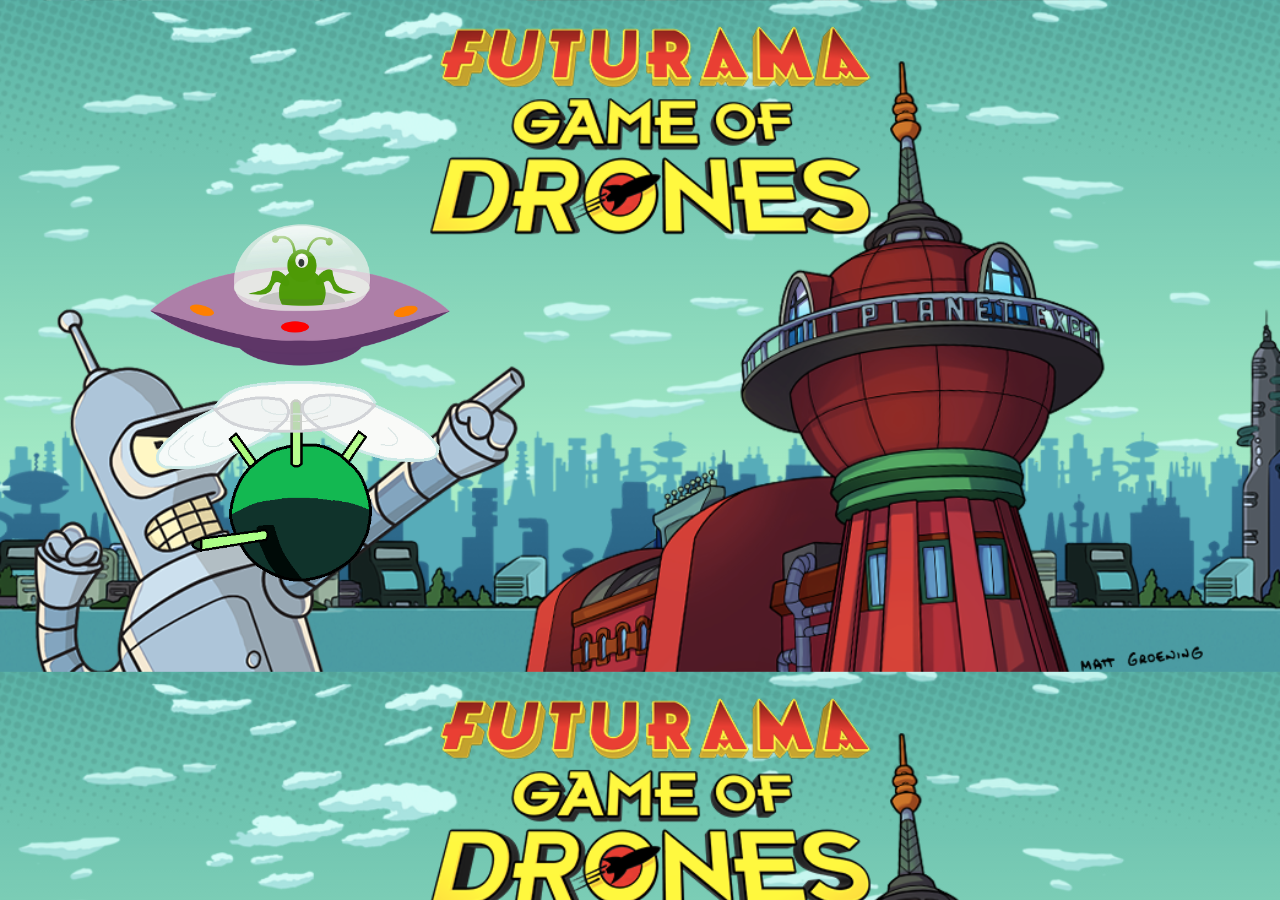
==== game.html @ 822339af "doing the @ media" ====
<!DOCTYPE html>
<html>
<head>
	<link rel="stylesheet" href="css/normalize.css">
	<link href="css/main.css" rel="stylesheet">
	<title>main game page</title>
</head>
<body class="game">
	<div id="blue">
		<img id="space" src="Images/space.png"/>
	</div>
	<br/>
	<div id="red">
		<img id="drone" src="Images/drone.png"/>
	</div>
	
	<div class="instruction">
		
		
	</div>
<script
  src="https://code.jquery.com/jquery-3.2.1.min.js"
  integrity="sha256-hwg4gsxgFZhOsEEamdOYGBf13FyQuiTwlAQgxVSNgt4="
  crossorigin="anonymous"></script>
  <script src="js/app.js"></script>
</body>
</html>
---- css/main.css ----
#red{
	width:200px;
	height:200px;
}
/*player 1 vehicle*/
#space{ 
	margin-left:150px;
	margin-top: 220px;
	width:300px;
}
/*player 2 vehicle*/
#drone{ 
	margin-left:150px;
	margin-top: 150px;
	width:300px;
}

#blue{
	width:200px;
	height:200px;
}
/*game page background*/
.game{
	background-image: url(../Images/futurama.png);
	background-size: cover;
	width:100%;
}
/*landing page background*/
.home{
	background-image: url(../Images/futurama.png);
	background-size: cover;
	width:100%;
}
a{
	text-decoration: none;
	color: white;
}
button{ /* style the start button in home page*/
	position:relative;
	border: 1px solid black;
	border-radius: 20px;
	border-image-slice: 1;
	display: block;
	background-color: #38CB6F;
	text-shadow: 0 2px 0 #2f6841;
	font-size:30px;
	width: 300px;
	height:60px;
	box-sizing: border-box;
	margin: 270px auto;
	text-align: center;
}
/*used to make the border color gradient and round*/
button::after { 
  content: '';
  position: absolute;
  top: -7px;
  bottom: -7px;
  right: -7px;
  left: -7px;
  -webkit-border-image: -webkit-linear-gradient(top,  #C2FFDA 0%, #147D4A 100%);
  background-image: linear-gradient(to bottom right, #C2FFDA 0%, #147D4A 100%);
  z-index: -1;
  border-radius: 25px;
}

.storeDiv{
	position: relative;
	display: block;
	text-align:center;
}
.store{
	display: inline-block;
	margin-left: 5px;	
}








@media (max-width: 1024px){ /* case that website is open in a tablet*/
	.game{
	background-image: url(../Images/futurama.png);
	background-size: cover;
	width:100%;
	}
	/*player 1 vehicle*/
	#space{ 
	margin-left:20px;
	margin-top: 150px;
	width:150px;
	}
	/*player 2 vehicle*/
	#drone{ 
	margin-left:20px;
	margin-top: 80px;
	width:150px;
	}

	button{ /* style the start button in home page*/
	position:relative;
	border: 1px solid black;
	border-radius: 10px;
	border-image-slice: 1;
	display: block;
	background-color: #38CB6F;
	text-shadow: 0 2px 0 #2f6841;
	font-size:20px;
	width: 180px;
	height:30px;
	box-sizing: border-box;
	margin : 190px auto;
	text-align: center;
	}
	/*used to make the border color gradient and round*/
	button::after { 
  	content: '';
    position: absolute;
    top: -4px;
    bottom: -4px;
    right: -4px;
    left: -4px;
    -webkit-border-image: -webkit-linear-gradient(top,  #C2FFDA 0%, #147D4A 100%);
    background-image: linear-gradient(to bottom right, #C2FFDA 0%, #147D4A 100%);
    z-index: -1;
    border-radius: 12px;
	}
	.store{
	display: inline-block;
	margin-left: 5px;
	width: 100px; 
	}
}
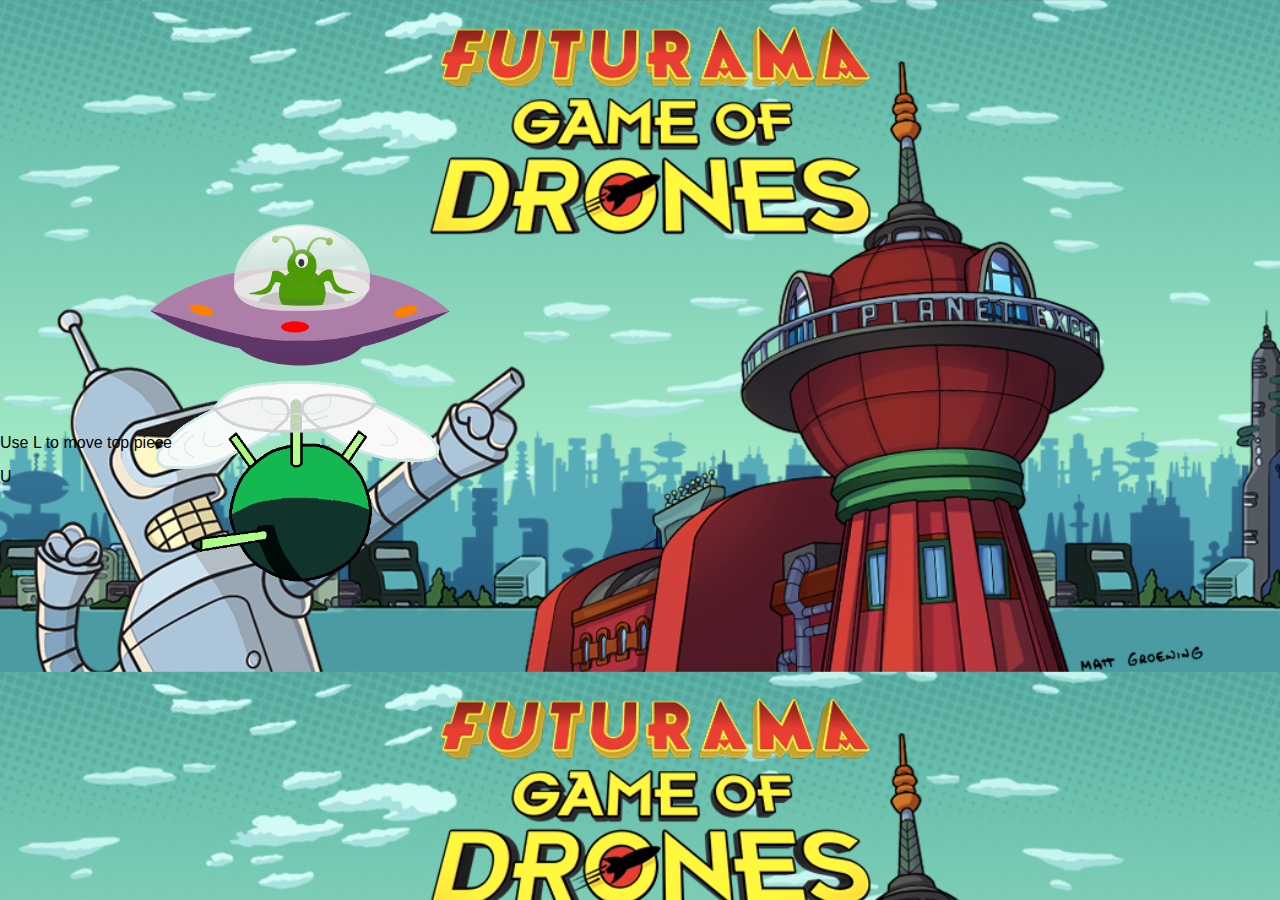
==== commit d57a8f63: "working on instruction" ====
--- a/game.html
+++ b/game.html
@@ -15,7 +15,8 @@
 	</div>
 	
 	<div class="instruction">
-		
+		<p>Use L to move top piece</p>
+		<p>U
 		
 	</div>
 <script
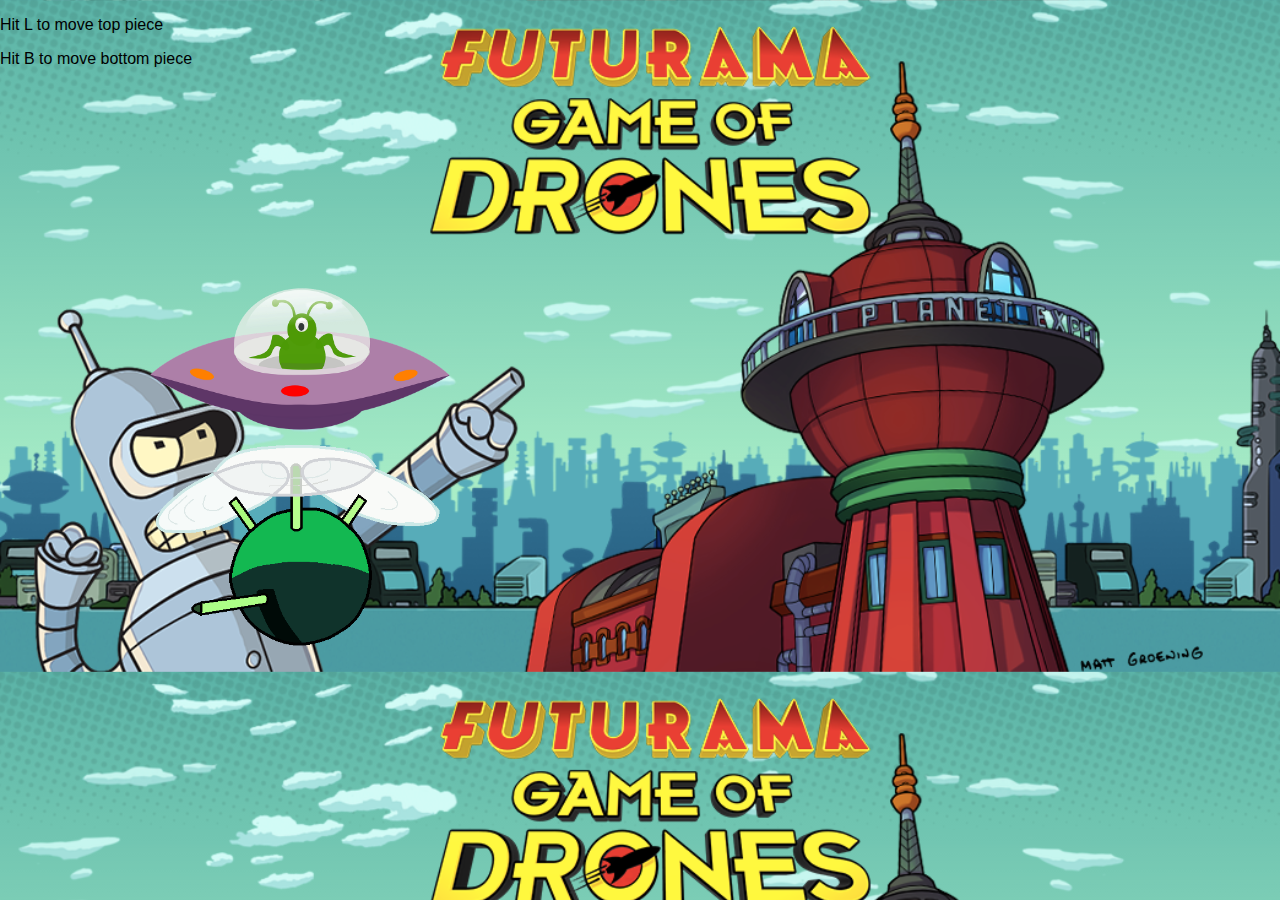
==== commit 43a0c2c8: "instruction without styling" ====
--- a/game.html
+++ b/game.html
@@ -6,6 +6,10 @@
 	<title>main game page</title>
 </head>
 <body class="game">
+	<div class="instruction1">
+		<p>Hit L to move top piece</p>
+		<p>Hit B to move bottom piece</p>
+	</div>
 	<div id="blue">
 		<img id="space" src="Images/space.png"/>
 	</div>
@@ -14,11 +18,7 @@
 		<img id="drone" src="Images/drone.png"/>
 	</div>
 	
-	<div class="instruction">
-		<p>Use L to move top piece</p>
-		<p>U
-		
-	</div>
+	
 <script
   src="https://code.jquery.com/jquery-3.2.1.min.js"
   integrity="sha256-hwg4gsxgFZhOsEEamdOYGBf13FyQuiTwlAQgxVSNgt4="
--- a/css/main.css
+++ b/css/main.css
@@ -6,13 +6,13 @@
 /*player 1 vehicle*/
 #space{ 
 	margin-left:150px;
-	margin-top: 220px;
+	margin-top: 200px;
 	width:300px;
 }
 /*player 2 vehicle*/
 #drone{ 
 	margin-left:150px;
-	margin-top: 150px;
+	margin-top: 130px;
 	width:300px;
 }
 
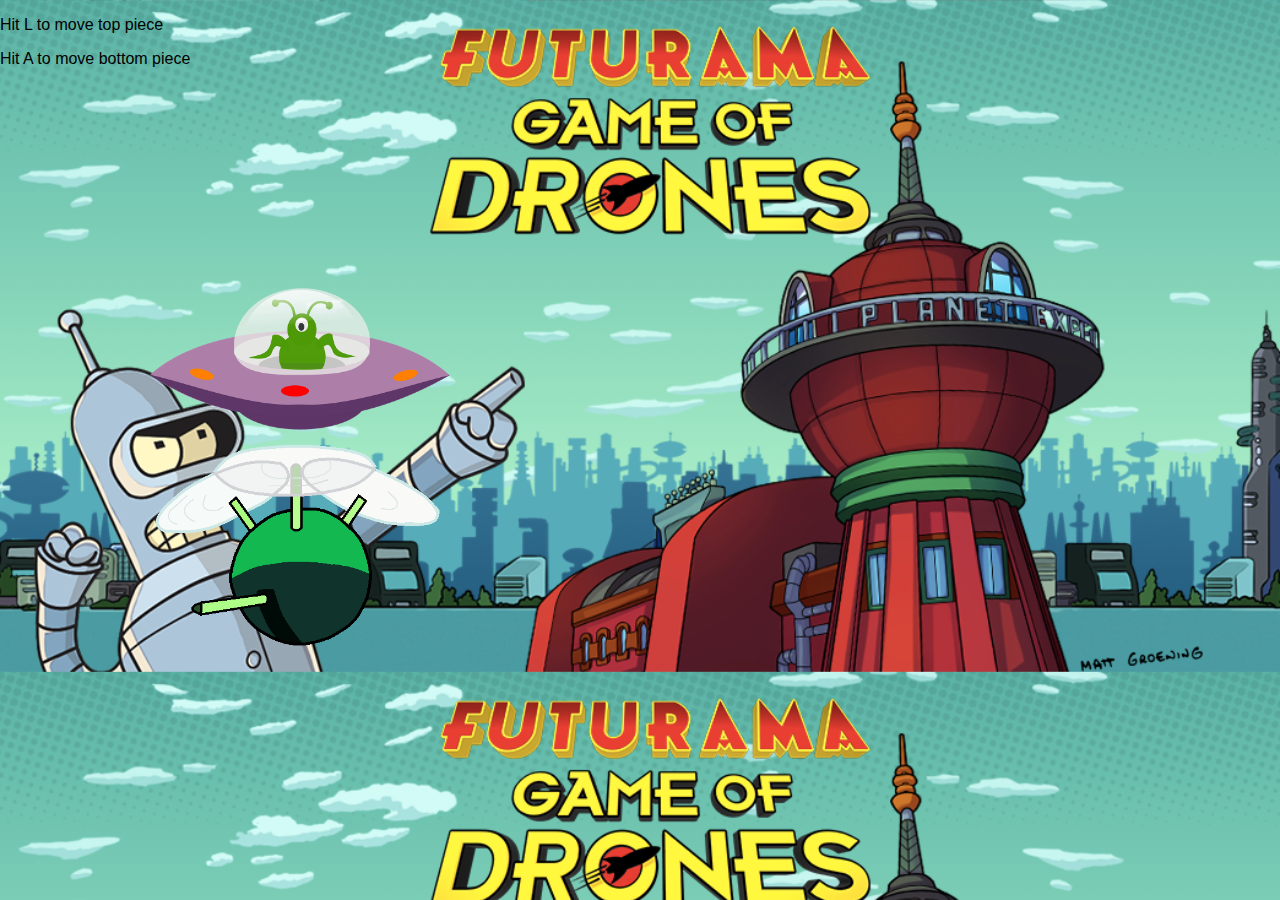
==== commit 3dde55b5: "correct the instruction" ====
--- a/game.html
+++ b/game.html
@@ -8,7 +8,7 @@
 <body class="game">
 	<div class="instruction1">
 		<p>Hit L to move top piece</p>
-		<p>Hit B to move bottom piece</p>
+		<p>Hit A to move bottom piece</p>
 	</div>
 	<div id="blue">
 		<img id="space" src="Images/space.png"/>
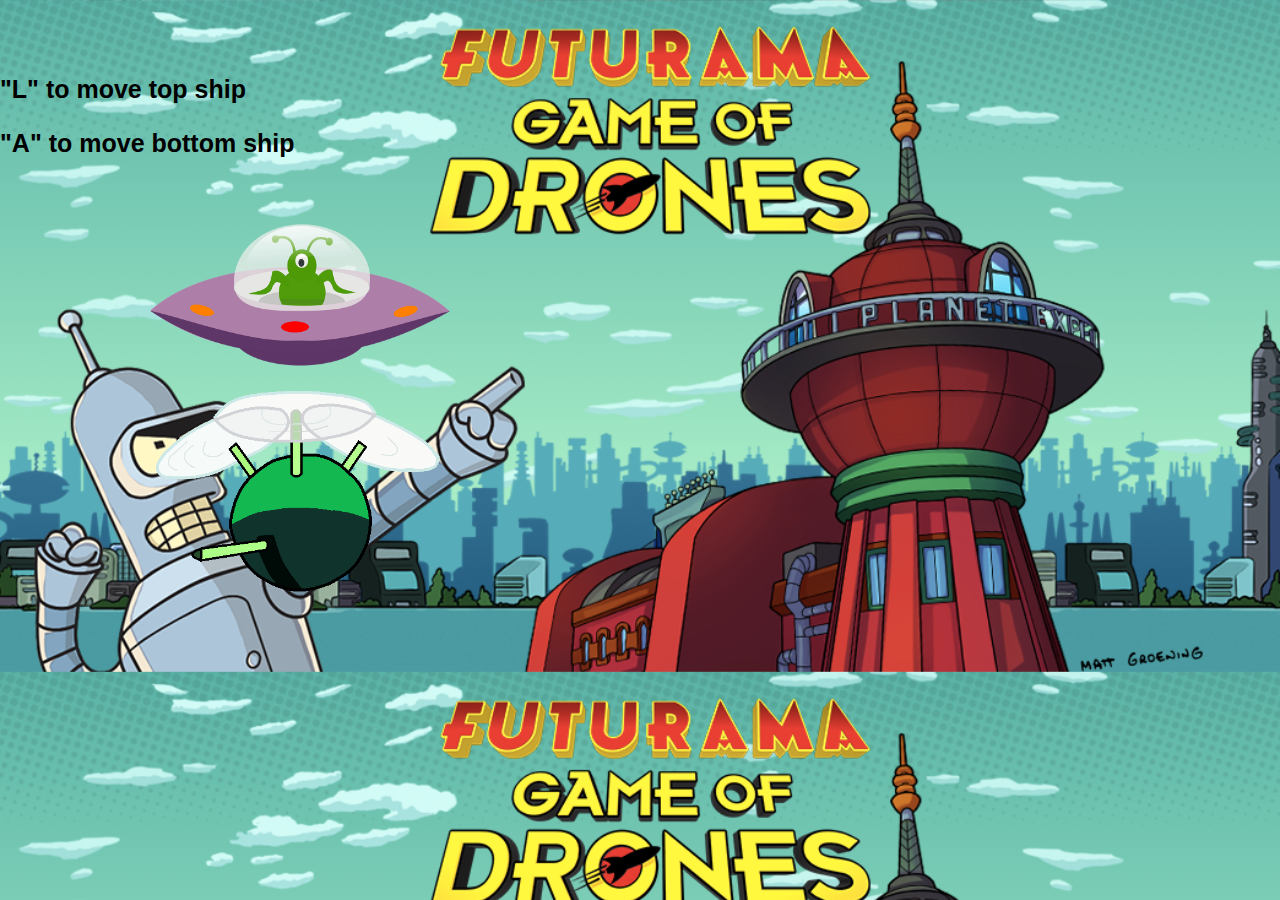
==== commit 29f75dbe: "finished styling instruction" ====
--- a/game.html
+++ b/game.html
@@ -6,9 +6,9 @@
 	<title>main game page</title>
 </head>
 <body class="game">
-	<div class="instruction1">
-		<p>Hit L to move top piece</p>
-		<p>Hit A to move bottom piece</p>
+	<div class="instruction">
+		<p>"L" to move top ship</p>
+		<p>"A" to move bottom ship</p>
 	</div>
 	<div id="blue">
 		<img id="space" src="Images/space.png"/>
--- a/css/main.css
+++ b/css/main.css
@@ -6,13 +6,13 @@
 /*player 1 vehicle*/
 #space{ 
 	margin-left:150px;
-	margin-top: 200px;
+	margin-top: 220px;
 	width:300px;
 }
 /*player 2 vehicle*/
 #drone{ 
 	margin-left:150px;
-	margin-top: 130px;
+	margin-top: 160px;
 	width:300px;
 }
 
@@ -31,6 +31,13 @@
 	background-image: url(../Images/futurama.png);
 	background-size: cover;
 	width:100%;
+}
+.instruction{
+	position:absolute;
+	float:left;
+	top:50px;
+	font-size: 25px;
+	font-weight: bold;
 }
 a{
 	text-decoration: none;
@@ -91,13 +98,13 @@
 	/*player 1 vehicle*/
 	#space{ 
 	margin-left:20px;
-	margin-top: 150px;
+	margin-top: 200px;
 	width:150px;
 	}
 	/*player 2 vehicle*/
 	#drone{ 
 	margin-left:20px;
-	margin-top: 80px;
+	margin-top: 100px;
 	width:150px;
 	}
 
